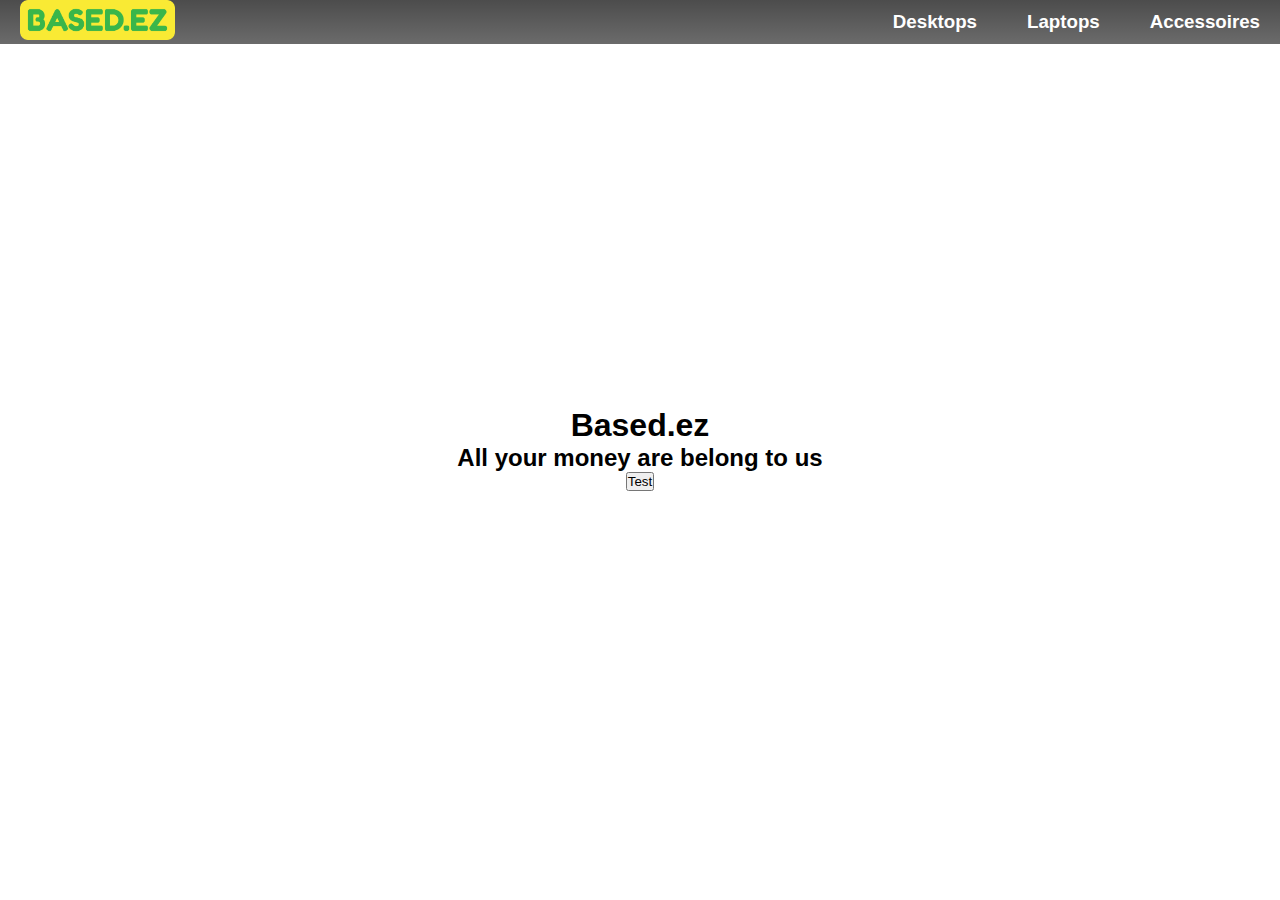
==== index.html @ 78dc85a0 "bestanden vergeten te pushen xd" ====
<!DOCTYPE html>
<html lang="en">
<head>
    <meta charset="UTF-8">
    <meta http-equiv="X-UA-Compatible" content="IE=edge">
    <meta name="viewport" content="width=device-width, initial-scale=1.0">
    <meta name="description" content="An online store for desktop/laptops and laptop accessoires, that doesn't track you">
    <meta name="og:title" content="Based.ez - An online store for desktop/laptops and laptop accessoires, that doesn't track you">
    <link rel="stylesheet" href="static/css/stylesheet.css">
    <link rel="icon" href="static/media/favicon-16x16.png" sizes="16x16">
    <link rel="icon" href="static/media/favicon-32x32.png" sizes="32x32">
    <link rel="icon" href="static/media/favicon-192x192.png" sizes="192x192">
    <link rel="icon" href="static/media/favicon-512x512.png" sizes="512x512">
    <link rel="apple-touch-icon" href="static/media/apple-touch-icon.png">
    <title>Based.ez - An online store for desktop/laptops and laptop accessoires, that doesn't track you</title>
    <script defer src="static/js/main.js"></script>
</head>
<body>
    <noscript>
        <h1 id="noscript">This page needs Javascript to work, sorry Tor bros</h1>
    </noscript>

    <header class="fixed">
        <div class="full-row display-flex">
            <div class="logo">
                <a href="/" class="href--nostyle">
                    <img class="logo--image" src="/static/media/logo.png" alt="Based.ez logo">
                </a>
            </div>
            <div class="pages">
                <a href="/" class="href--nostyle">
                    <h3>Desktops</h2>
                </a>

                <a href="/" class="href--nostyle">
                    <h3 class="pages--second">Laptops</h2>
                </a>

                <a href="/" class="href--nostyle">
                    <h3>Accessoires</h2>
                </a>
            </div>
        </div>
    </header>

    <div class="slogan">
        <div class="slogan--text">
            <h1 class="slogan--title">Based.ez</h1>
            <h2 class="slogan--subtitle">All your money are belong to us</h2>
        </div>

        <div class="slogan--cta">
            <button>
                Test
            </button>
        </div>
    </div>

    <main>
        <div class="products">
            
        </div>
    </main>
</body>
</html>
---- static/css/stylesheet.css ----
@import url(https://fonts.bunny.net/css?family=fredoka-one:400); /* open source fonts ftw*/

* {
    margin: 0;
    padding: 0;
    box-sizing: border-box;
}

:root {
    --gradient-dark: linear-gradient(rgba(0, 0, 0, 0.7) 0px, rgba(0, 0, 0, 0.58) 100%);
    --gradient-light: linear-gradient(to right, #abbaab, #ffffff);
    --font-color-light: white;
    --font-color-dark: black;
    --grid-size: 13;
}

html {
    font-size: 62.5%;
}

body {
    font-size: 1.6rem;
    font-family: sans-serif;
}

header {
    background: var(--gradient-dark);
    color: var(--font-color-light);
}

.full-row {
    width: 100%;
}

.logo {
    margin-left: 2rem;
}

.logo--image {
    height: 4rem;
    object-fit: cover;
}

.href--nostyle:link {
    color: var(--font-color-light);
    text-decoration: none;
}

.display-flex {
    display: flex;
    align-items: center;
    justify-content: space-between;
    flex-direction: row;
}

.pages {
    display: flex;
    align-items: center;
    justify-content: space-evenly;
    flex-direction: row;

    margin-right: 2rem;
}

.pages--second {
    margin-left: 5rem;
    margin-right: 5rem;
}

.slogan {
    background: #FFFFFF;
    width: 100%;
    height: 90vh;    
    display: flex;
    align-items: center;
    justify-content: center;
    flex-direction: column;
}

.slogan--text {
    display: flex;
    align-content: center;
    align-items: center;
    flex-direction: column;
}

.products {
    display: grid;
}
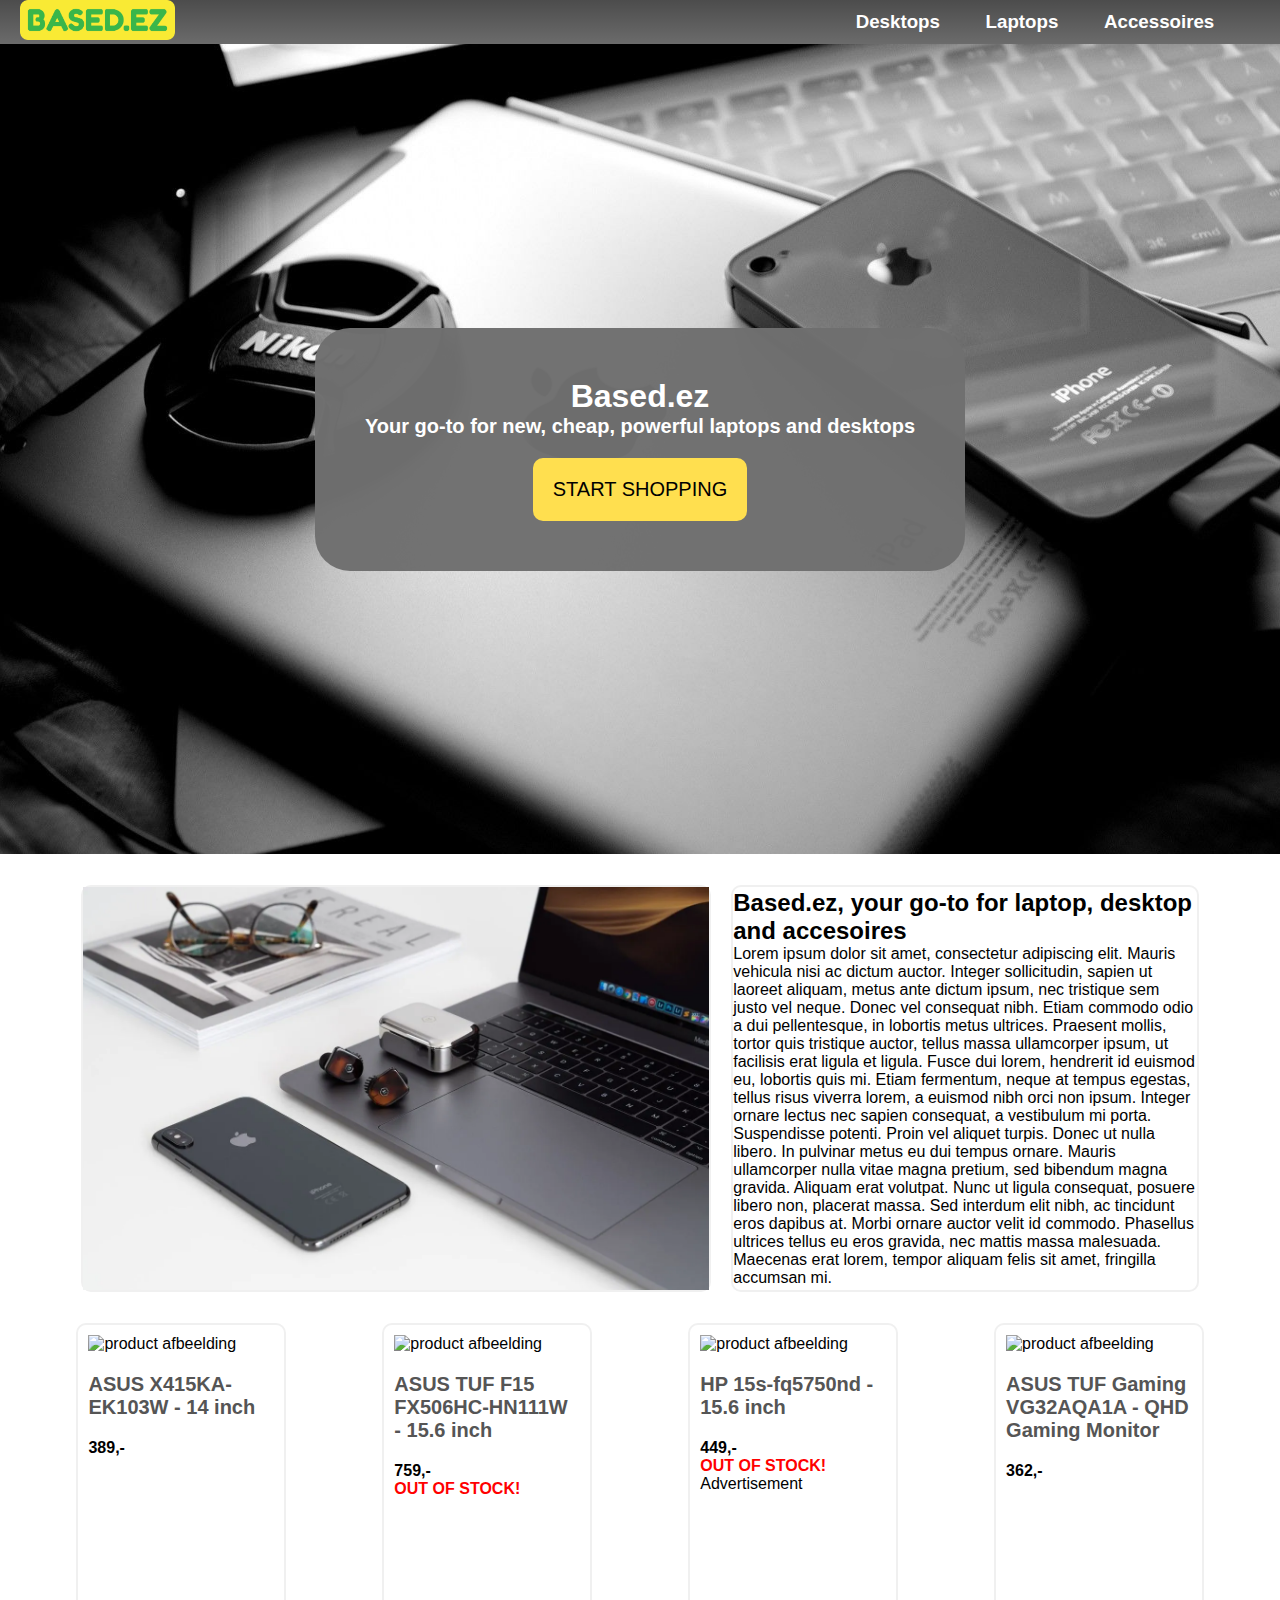
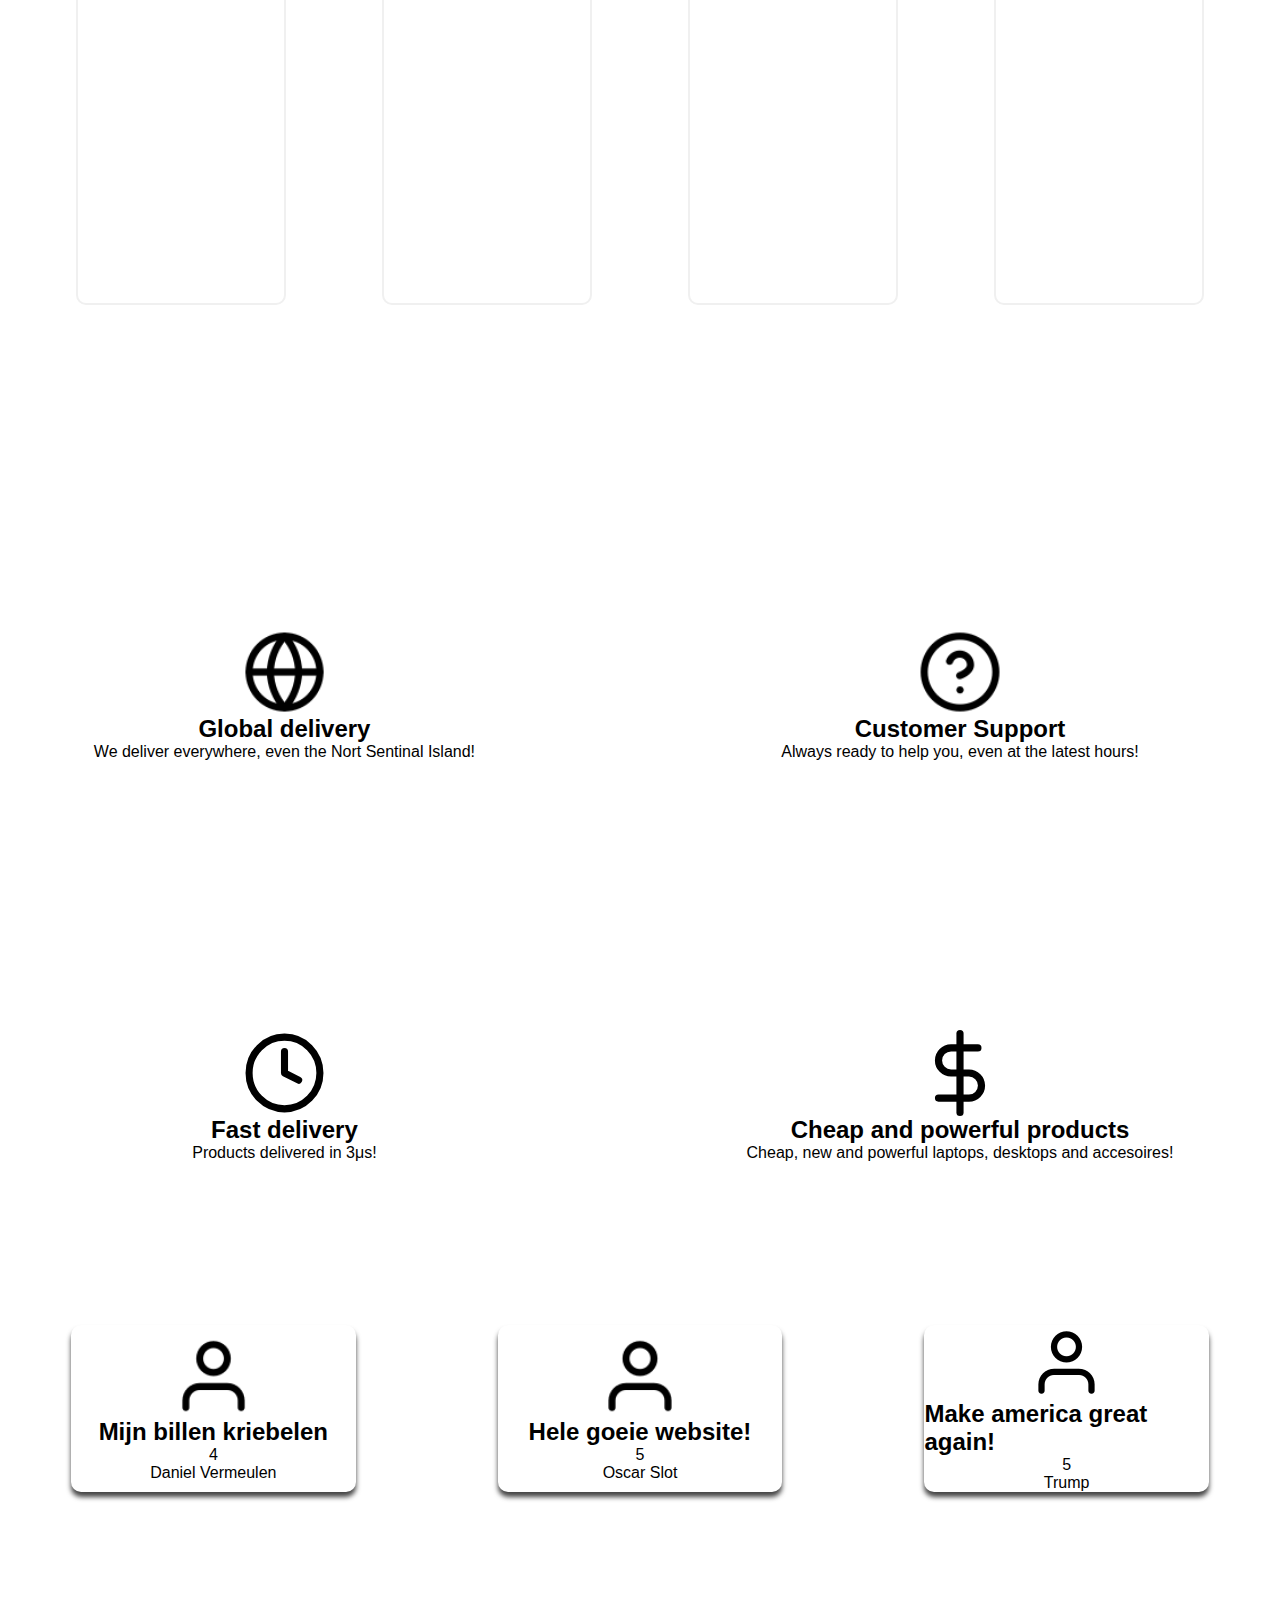
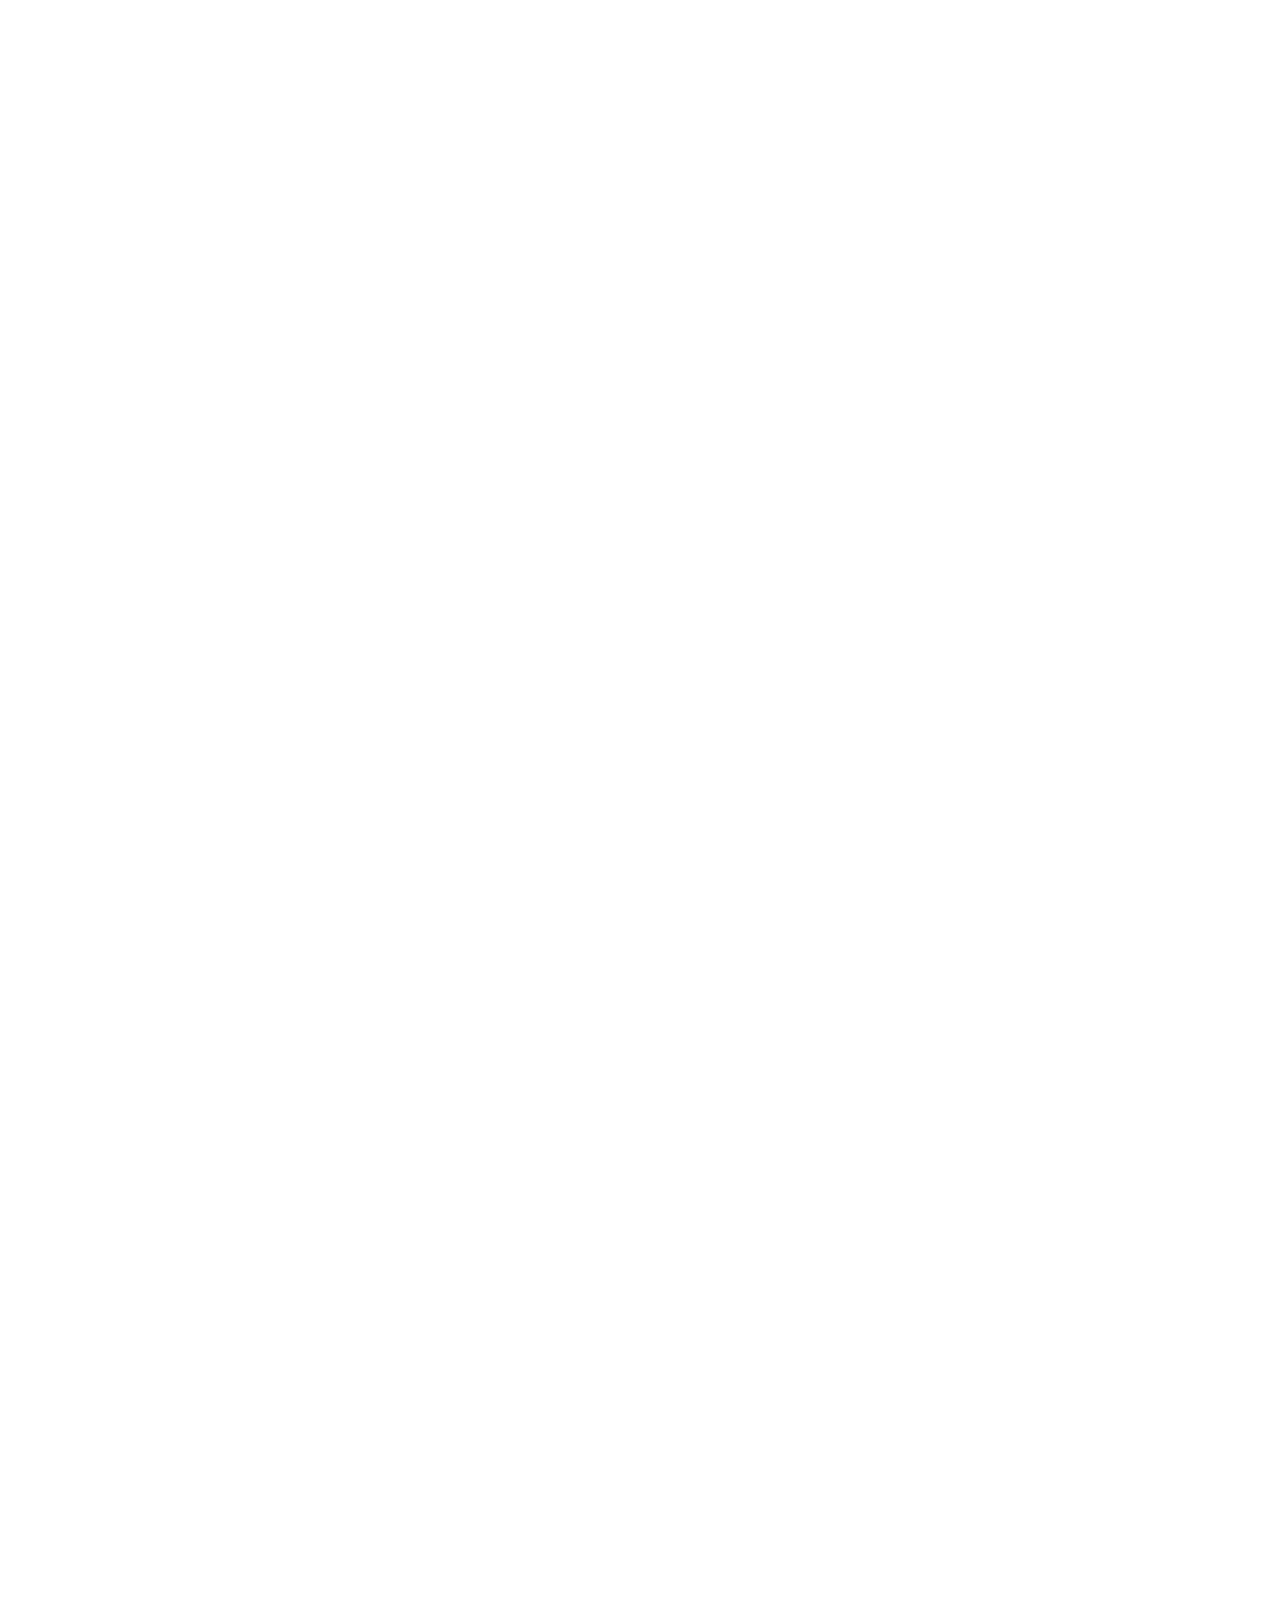
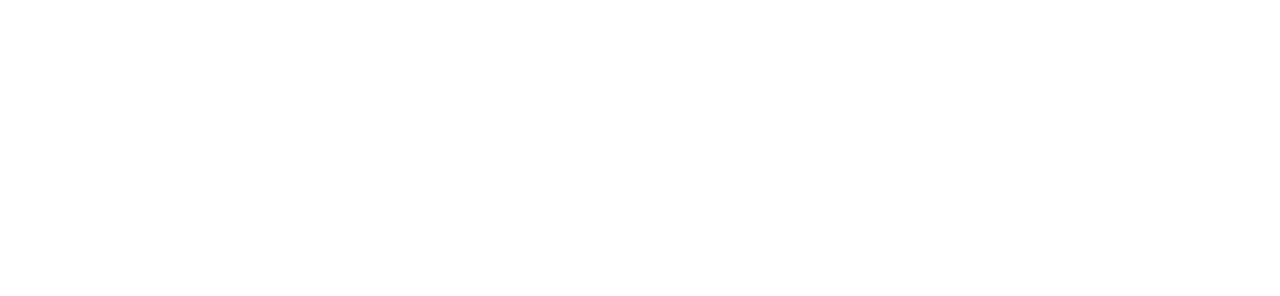
==== commit e656670c: "grote push" ====
--- a/index.html
+++ b/index.html
@@ -17,10 +17,12 @@
 </head>
 <body>
     <noscript>
-        <h1 id="noscript">This page needs Javascript to work, sorry Tor bros</h1>
+        <div class="noscript">
+            <h1>This page needs Javascript to work.</h1>
+        </div>
     </noscript>
 
-    <header class="fixed">
+    <header>
         <div class="full-row display-flex">
             <div class="logo">
                 <a href="/" class="href--nostyle">
@@ -28,15 +30,15 @@
                 </a>
             </div>
             <div class="pages">
-                <a href="/" class="href--nostyle">
+                <a href="/desktops.html" class="href--nostyle">
                     <h3>Desktops</h2>
                 </a>
 
-                <a href="/" class="href--nostyle">
+                <a href="/laptops.html" class="href--nostyle">
                     <h3 class="pages--second">Laptops</h2>
                 </a>
 
-                <a href="/" class="href--nostyle">
+                <a href="/accessoires.html" class="href--nostyle">
                     <h3>Accessoires</h2>
                 </a>
             </div>
@@ -44,22 +46,104 @@
     </header>
 
     <div class="slogan">
-        <div class="slogan--text">
-            <h1 class="slogan--title">Based.ez</h1>
-            <h2 class="slogan--subtitle">All your money are belong to us</h2>
-        </div>
+        <div class="slogan--box">
+            <div class="slogan--text">
+                <h1 class="slogan--title">Based.ez</h1>
+                <h2 class="slogan--subtitle">Your go-to for new, cheap, powerful laptops and desktops</h2>
+            </div>
 
-        <div class="slogan--cta">
-            <button>
-                Test
-            </button>
+            <!-- "call to action" -->
+            <div class="slogan--cta">
+                <button class="cta--button">
+                    Start shopping
+                </button>
+            </div>
         </div>
     </div>
 
     <main>
-        <div class="products">
-            
-        </div>
+        <ul class="card--about">
+            <li class="card card--img">
+                <img class="about--img" src="/static/media/wp6024797-devices-wallpapers.webp" alt="">
+            </li>
+            <li class="card card--text">
+                <h2>Based.ez, your go-to for laptop, desktop and accesoires</h2>
+                <p>
+                    Lorem ipsum dolor sit amet, consectetur adipiscing elit. Mauris vehicula nisi ac dictum auctor. Integer sollicitudin, sapien ut laoreet aliquam, metus ante dictum ipsum, nec tristique sem justo vel neque. Donec vel consequat nibh. Etiam commodo odio a dui pellentesque, in lobortis metus ultrices. Praesent mollis, tortor quis tristique auctor, tellus massa ullamcorper ipsum, ut facilisis erat ligula et ligula. Fusce dui lorem, hendrerit id euismod eu, lobortis quis mi. Etiam fermentum, neque at tempus egestas, tellus risus viverra lorem, a euismod nibh orci non ipsum. Integer ornare lectus nec sapien consequat, a vestibulum mi porta.
+
+                    Suspendisse potenti. Proin vel aliquet turpis. Donec ut nulla libero. In pulvinar metus eu dui tempus ornare. Mauris ullamcorper nulla vitae magna pretium, sed bibendum magna gravida. Aliquam erat volutpat. Nunc ut ligula consequat, posuere libero non, placerat massa. Sed interdum elit nibh, ac tincidunt eros dapibus at. Morbi ornare auctor velit id commodo. Phasellus ultrices tellus eu eros gravida, nec mattis massa malesuada. Maecenas erat lorem, tempor aliquam felis sit amet, fringilla accumsan mi. 
+                </p>
+            </li>
+        </ul>
+
+        <ul class="card--mid-page">
+            <li class="card card3" id="card1">
+            </li>
+
+            <li class="card card4" id="card2">
+            </li>
+
+            <li class="card card5" id="card3">
+            </li>
+
+            <li class="card card6" id="card4">
+            </li>
+        </ul>
+
+        <ul class="card--features">
+            <li class="card--feature card--feature-one">
+                <img src="/static/media/globe.webp" alt="" class="feature--img">
+                <h2>Global delivery</h2>
+                <p>
+                    We deliver everywhere, even the Nort Sentinal Island!
+                </p>
+            </li>
+
+            <li class="card--feature card--feature-two">
+                <img src="/static/media/help-circle.webp" alt="" class="feature--img">
+                <h2>Customer Support</h2>
+                <p>
+                    Always ready to help you, even at the latest hours!
+                </p>
+            </li>
+
+            <li class="card--feature card--feature-three">
+                <img src="/static/media/clock.svg" alt="" class="feature--img">
+                <h2>Fast delivery</h2>
+                <p>
+                    Products delivered in 3μs!
+                </p>
+            </li>
+
+            <li class="card--feature card--feature-four">
+                <img src="/static/media/dollar-sign.svg" alt="" class="feature--img">
+                <h2>Cheap and powerful products</h2>
+                <p>
+                    Cheap, new and powerful laptops, desktops and accesoires!
+                </p>
+            </li>
+        </ul>
+
+        <ul class="card--reviews">
+            <li class="card--review card--review-one" id="review1">
+                <img class="review--user-icon" id="review--user-icon" src="/static/media/user.webp" alt="user icon">
+                <h2 id="review--text">Mijn billen kriebelen</h2>
+                <p id="review--stars">4</p>
+                <p id="review--name">Daniel Vermeulen</p>
+            </li>
+            <li class="card--review card--review-two" id="review2">
+                <img class="review--user-icon" id="review--user-icon" src="/static/media/user.webp" alt="user icon">
+                <h2 id="review--text">Hele goeie website!</h2>
+                <p id="review--stars">5</p>
+                <p id="review--name">Oscar Slot</p>
+            </li>
+            <li class="card--review card--review-three" id="review3">
+                <img class="review--user-icon" id="review--user-icon" src="/static/media/user.webp" alt="user icon">
+                <h2 id="review--text">Make america great again!</h2>
+                <p id="review--stars">5</p>
+                <p id="review--name">Trump</p>
+            </li>
+        </ul>
     </main>
 </body>
 </html>--- a/static/css/stylesheet.css
+++ b/static/css/stylesheet.css
@@ -11,7 +11,6 @@
     --gradient-light: linear-gradient(to right, #abbaab, #ffffff);
     --font-color-light: white;
     --font-color-dark: black;
-    --grid-size: 13;
 }
 
 html {
@@ -21,15 +20,29 @@
 body {
     font-size: 1.6rem;
     font-family: sans-serif;
+    scroll-behavior: smooth;
 }
 
 header {
+    width: 100%;
     background: var(--gradient-dark);
     color: var(--font-color-light);
 }
 
+.noscript {
+    display: flex;
+    align-items: center;
+    justify-content: center;
+    color: var(--font-color-dark);
+    background: var(--gradient-light);
+}
+
 .full-row {
     width: 100%;
+    display: flex;
+    align-items: center;
+    justify-content: space-between;
+    flex-direction: row;
 }
 
 .logo {
@@ -46,11 +59,12 @@
     text-decoration: none;
 }
 
-.display-flex {
-    display: flex;
-    align-items: center;
-    justify-content: space-between;
-    flex-direction: row;
+.center {
+    justify-content: center;
+    display: flex;
+    flex-direction: column;
+    padding: 1rem;
+    gap: 2rem;
 }
 
 .pages {
@@ -58,17 +72,18 @@
     align-items: center;
     justify-content: space-evenly;
     flex-direction: row;
-
     margin-right: 2rem;
-}
-
-.pages--second {
-    margin-left: 5rem;
-    margin-right: 5rem;
+    width: 45rem;
 }
 
 .slogan {
-    background: #FFFFFF;
+    background-image: url("/static/media/wp6024780-devices-wallpapers.jpg");
+    background-position: center;
+    background-repeat: no-repeat;
+    background-size: cover;
+
+    color: white;
+
     width: 100%;
     height: 90vh;    
     display: flex;
@@ -77,6 +92,17 @@
     flex-direction: column;
 }
 
+.slogan--box {
+    display: flex;
+    align-content: center;
+    align-items: center;
+    flex-direction: column;
+    background:rgba(111, 111, 111, 0.98);
+    border-radius: 3.5rem;
+    padding: 5rem;
+    gap: 2rem;
+}
+
 .slogan--text {
     display: flex;
     align-content: center;
@@ -84,6 +110,268 @@
     flex-direction: column;
 }
 
-.products {
+.slogan--subtitle {
+    font-size: 2rem;
+}
+
+.cta--button {
+    border: none;
+    text-align: center;
+    text-decoration: none;
+    font-size: 2rem;
+    text-transform: uppercase;
+    background: #ffdf4f;
+    padding: 2rem;
+    border-radius: 1rem;
+}
+
+.cta--button:hover {
+    background: #d6be45;
+}
+
+.about--box {
+    display: flex;
+    align-items: center;
+    justify-content: center;
+}
+
+.about--img {
+    transition: 0.8s transform;
+    object-fit: cover;
+    width: 100%;
+    height: 100%;
+}
+
+.about--img:hover {
+    transform: scale(1.040);
+}
+
+.card--img {
+    grid-row: 2/16;
+    grid-column: 2/10;
+}
+
+.card--text {
+    grid-row: 2/16;
+    grid-column: 10/16;
+
+    display: flex;
+    justify-content: center;
+    align-items: center;
+    flex-direction: column;
+}
+
+.card--about {
     display: grid;
+    width: 100%;
+    gap: 2rem;
+    grid-template-columns: repeat(16, 2fr);
+    grid-template-rows: repeat(16, 2fr);
+}
+
+.card--mid-page {
+    height: 89vh;
+    display: grid;
+    width: 100%;
+    grid-template-columns: repeat(17, 2fr);
+    grid-template-rows: repeat(15, 2fr);
+    gap: 2rem;
+}
+
+.card--features {
+    height: 89vh;
+    display: grid;
+    width: 100%;
+    grid-template-columns: repeat(18, 2fr);
+    grid-template-rows: repeat(14, 2fr);
+}
+
+.card {
+    list-style: none;
+    background: white;
+    border-radius: 1rem;
+    border: 2px solid #f0f0f0;
+    position: relative;
+}
+
+.card3 {
+    grid-row: 1/12;
+    grid-column: 2/5;
+    transition: 0.5s transform;
+}
+
+.card4 {
+    grid-row: 1/12;
+    grid-column: 6/9;
+    transition: 0.5s transform;
+}
+
+.card5 {
+    grid-row: 1/12;
+    grid-column: 10/13;
+    transition: 0.5s transform;
+}
+
+
+.card6 {
+    grid-row: 1/12;
+    grid-column: 14/17;
+    transition: 0.5s transform;
+}
+
+.card3:hover, .card4:hover, .card5:hover, .card6:hover {
+    transform: scale(1.1);
+}
+
+.product--add2cart {
+    position: absolute;
+    width: 8rem;
+    height: 8rem;
+}
+
+.product--info {
+    display: flex;
+    justify-content: center;
+    position: absolute;
+    bottom: 0;
+    margin-bottom: 1rem;
+}
+
+.product--img {
+    object-fit: contain;
+    width: 100%;
+}
+
+.product--name {
+    color: #555;
+    font-size: 2rem;
+    font-weight: 700;
+}
+
+.product--price {
+    font-weight: 700;
+}
+
+.product--no-stock {
+    color: red;
+    text-transform: uppercase;
+    font-weight: 900;
+}
+
+.card--feature {
+    display: flex;
+    flex-direction: column;
+    align-items: center;
+    justify-content: center;
+
+    list-style: none;
+    border-radius: 1rem;
+    position: relative;
+}
+
+.card--feature-one {
+    grid-column: 1/9;
+    grid-row: 1/7;
+}
+
+.card--feature-two {
+    grid-column: 10/19;
+    grid-row: 1/7;
+}
+
+.card--feature-three {
+    grid-column: 1/9;
+    grid-row: 8/14;
+}
+
+.card--feature-four {
+    grid-column: 10/19;
+    grid-row: 8/14;
+}
+
+.feature--img {
+    height: 25%;
+}
+
+.card--reviews {
+    display: grid;
+    grid-template-columns: repeat(18, 1fr);
+    grid-template-rows: repeat(13, 1fr);
+}
+
+.card--review {
+    display: flex;
+    flex-direction: column;
+    align-items: center;
+    justify-content: center;
+
+    list-style: none;
+    border-radius: 1rem;
+    box-shadow: 0 0.5rem 0.5rem 0 rgb(69, 69, 69);
+    position: relative;
+}
+
+.card--review-one {
+    grid-column: 2/6;
+}
+
+.card--review-two {
+    grid-column: 8/12;
+}
+
+.card--review-three {
+    grid-column: 14/18;
+}
+
+.review--user-icon {
+    height: 50%;
+}
+
+@media screen and (max-width: 45rem) {
+
+    .feature--img {
+        height: 100%;
+    }
+
+    .card--features {
+        height: 89vh;
+        grid-template-columns: repeat(18, 2fr);
+        grid-template-rows: repeat(16, 2fr);
+    }
+
+    .card--feature-one {
+        grid-column: 1/19;
+        grid-row: 1/4;
+    }
+
+    .card--feature-two {
+        grid-column: 1/19;
+        grid-row: 4/8;
+    }
+
+    .card--feature-three {
+        grid-column: 1/19;
+        grid-row: 8/12;
+    }
+
+    .card--feature-four {
+        grid-column: 1/19;
+        grid-row: 12/16;
+    }
+
+    .about--box {
+        flex-wrap: wrap;
+    }
+
+    .about--img {
+        max-width: 100%;
+    }
+    
+    .href--nostyle {
+        font-size: 1rem;
+    }
+
+    .slogan--box {
+        background: rgba(111, 111, 111, 0.67);
+    }
 }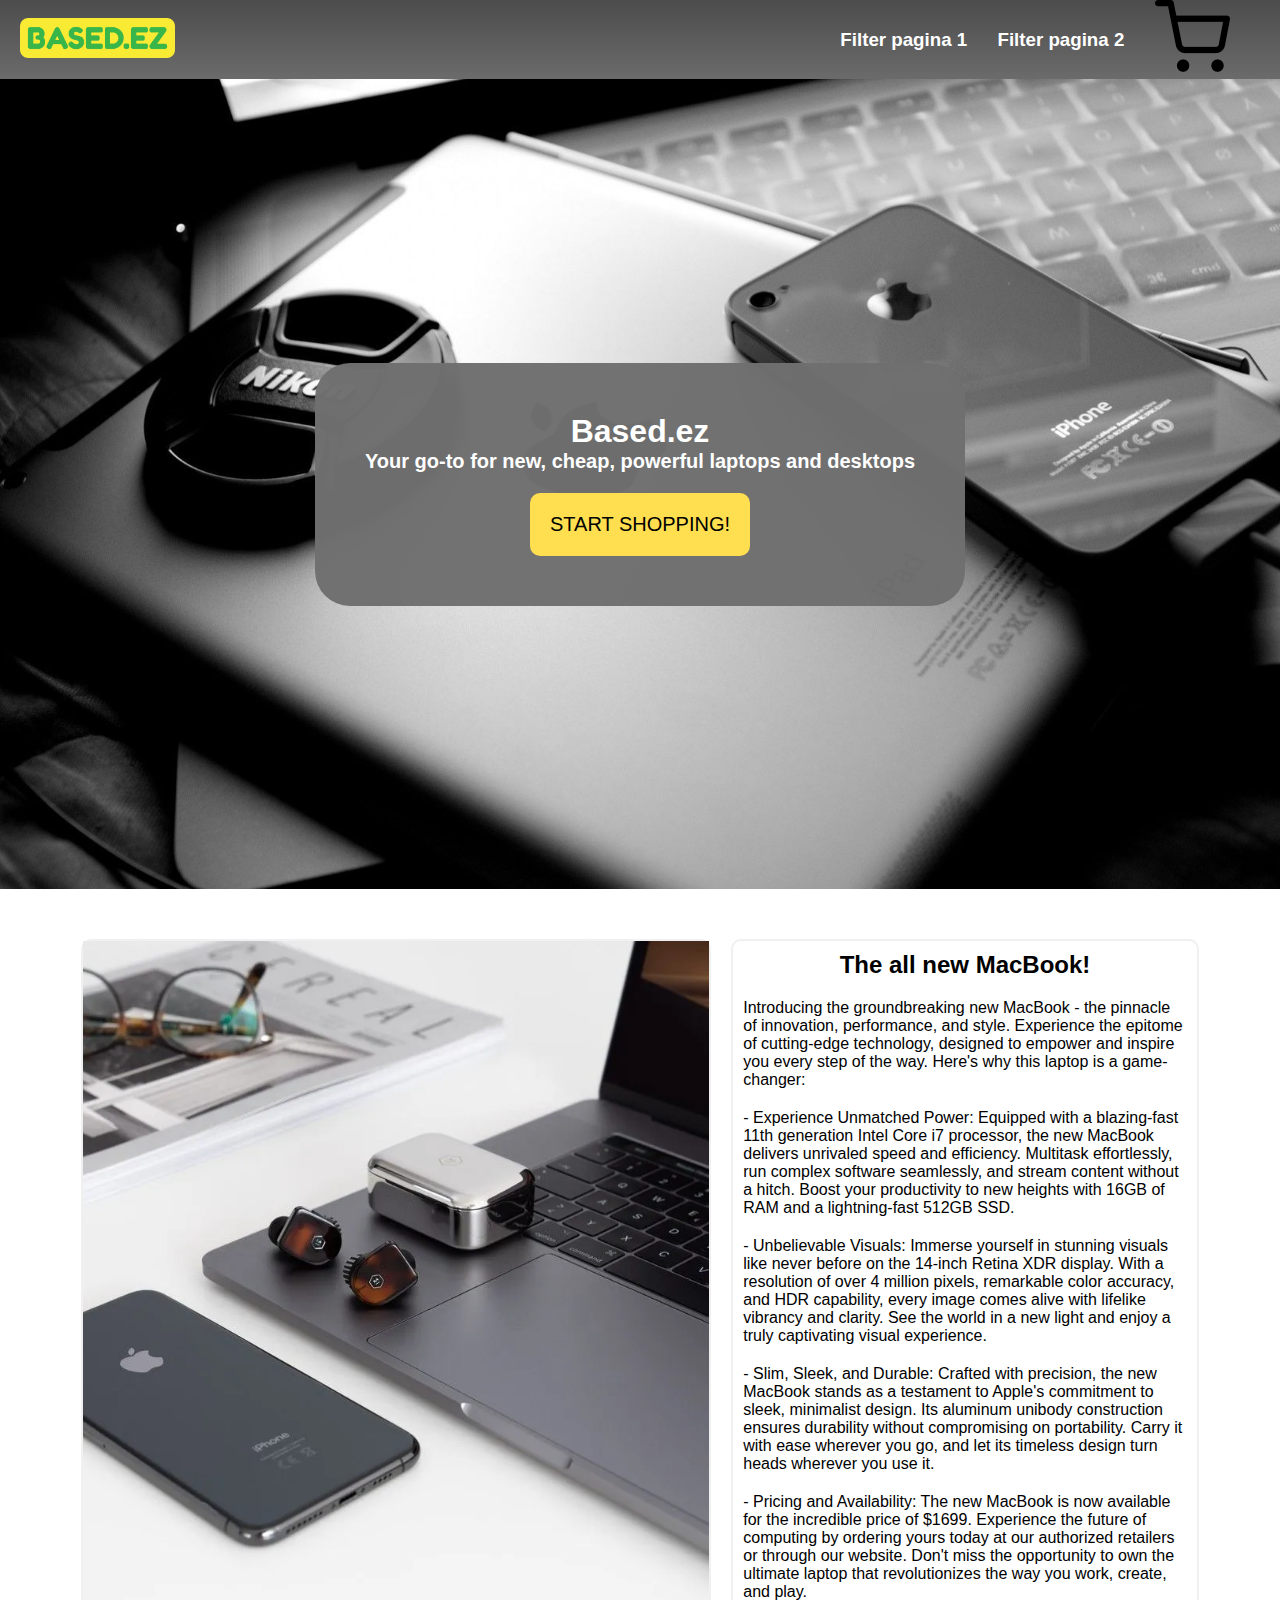
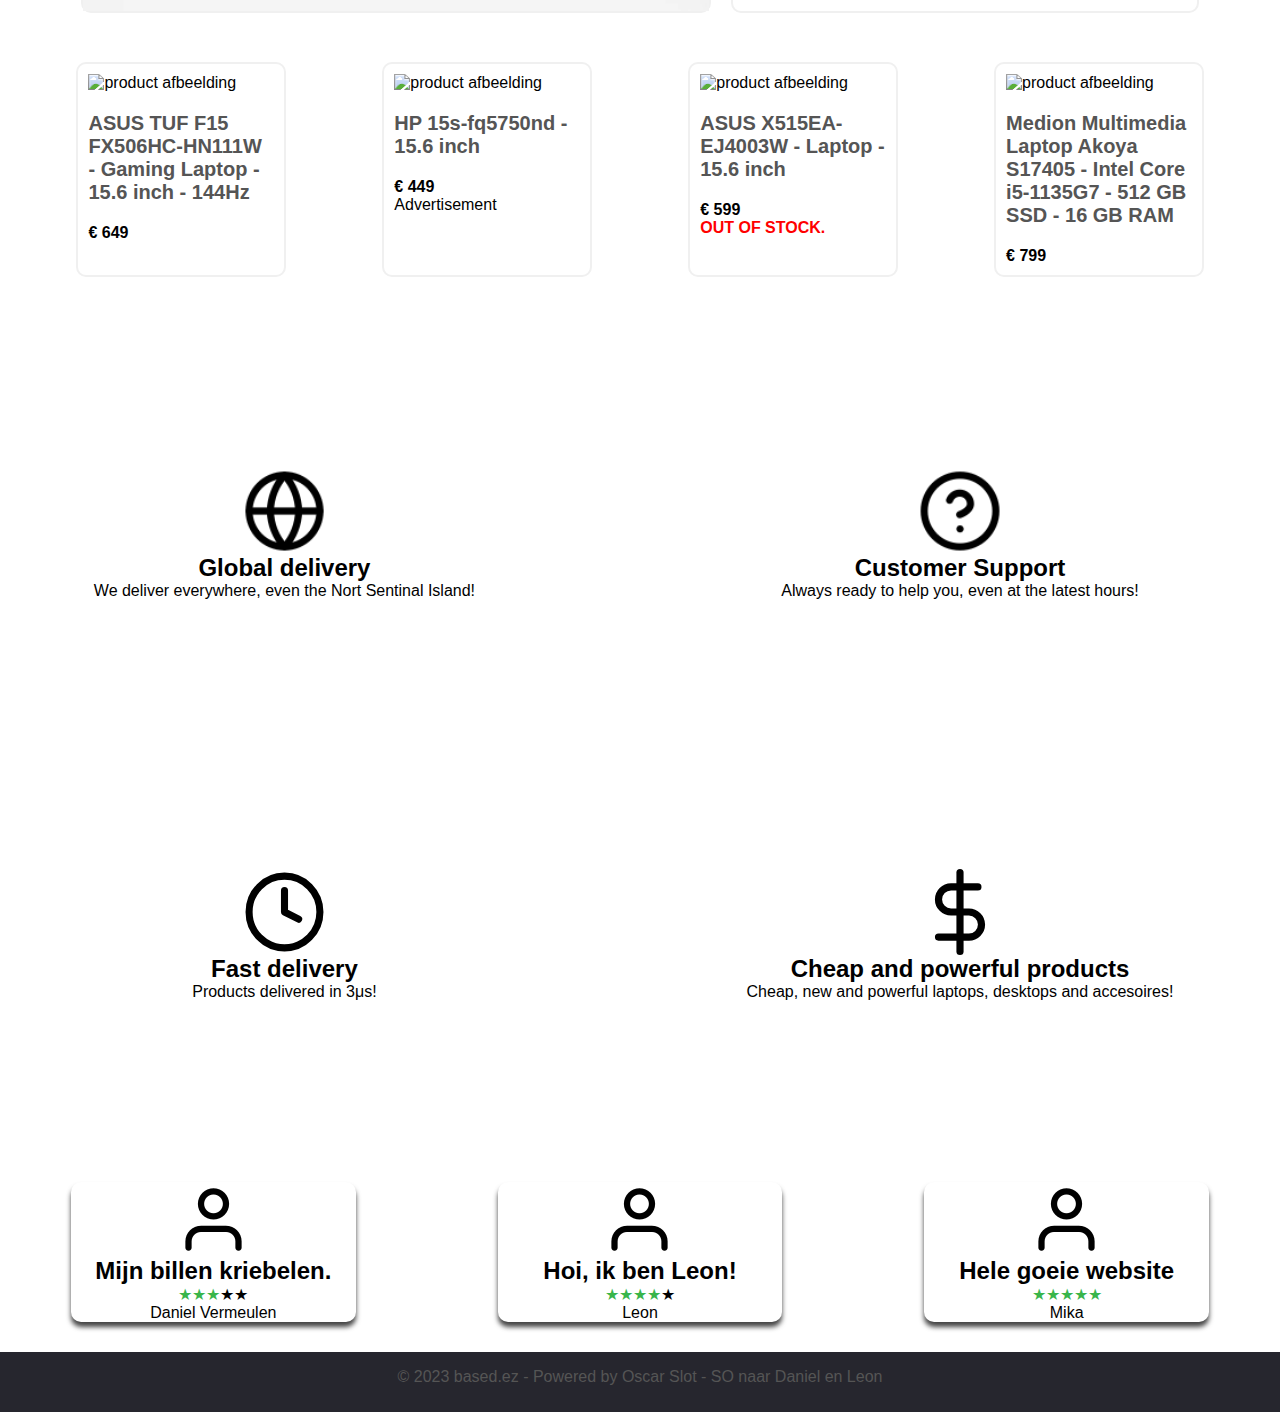
==== commit 42848a7a: "bezig met filters en product pagina" ====
--- a/index.html
+++ b/index.html
@@ -25,21 +25,21 @@
     <header>
         <div class="full-row display-flex">
             <div class="logo">
-                <a href="/" class="href--nostyle">
+                <a href="#" class="href--nostyle">
                     <img class="logo--image" src="/static/media/logo.png" alt="Based.ez logo">
                 </a>
             </div>
             <div class="pages">
-                <a href="/desktops.html" class="href--nostyle">
-                    <h3>Desktops</h2>
+                <a href="/filter1.html" class="href--nostyle">
+                    <h3>Filter pagina 1</h2>
                 </a>
 
-                <a href="/laptops.html" class="href--nostyle">
-                    <h3 class="pages--second">Laptops</h2>
+                <a href="/filter2.html" class="href--nostyle">
+                    <h3 class="pages--second">Filter pagina 2</h2>
                 </a>
 
-                <a href="/accessoires.html" class="href--nostyle">
-                    <h3>Accessoires</h2>
+                <a href="#" class="href--nostyle">
+                    <img class="shoppingcart--icon" src="/static/media/shopping-cart.webp" style="display: inline">
                 </a>
             </div>
         </div>
@@ -55,28 +55,33 @@
             <!-- "call to action" -->
             <div class="slogan--cta">
                 <button class="cta--button">
-                    Start shopping
+                    Start shopping!
                 </button>
             </div>
         </div>
     </div>
 
     <main>
-        <ul class="card--about">
+        <ul class="card--special">
             <li class="card card--img">
-                <img class="about--img" src="/static/media/wp6024797-devices-wallpapers.webp" alt="">
+                <img class="special--img" src="/static/media/wp6024797-devices-wallpapers.webp" alt="">
             </li>
             <li class="card card--text">
-                <h2>Based.ez, your go-to for laptop, desktop and accesoires</h2>
-                <p>
-                    Lorem ipsum dolor sit amet, consectetur adipiscing elit. Mauris vehicula nisi ac dictum auctor. Integer sollicitudin, sapien ut laoreet aliquam, metus ante dictum ipsum, nec tristique sem justo vel neque. Donec vel consequat nibh. Etiam commodo odio a dui pellentesque, in lobortis metus ultrices. Praesent mollis, tortor quis tristique auctor, tellus massa ullamcorper ipsum, ut facilisis erat ligula et ligula. Fusce dui lorem, hendrerit id euismod eu, lobortis quis mi. Etiam fermentum, neque at tempus egestas, tellus risus viverra lorem, a euismod nibh orci non ipsum. Integer ornare lectus nec sapien consequat, a vestibulum mi porta.
+                <h2>The all new MacBook!</h2>
+                <p>Introducing the groundbreaking new MacBook - the pinnacle of innovation, performance, and style. Experience the epitome of cutting-edge technology, designed to empower and inspire you every step of the way. Here's why this laptop is a game-changer:</p>
 
-                    Suspendisse potenti. Proin vel aliquet turpis. Donec ut nulla libero. In pulvinar metus eu dui tempus ornare. Mauris ullamcorper nulla vitae magna pretium, sed bibendum magna gravida. Aliquam erat volutpat. Nunc ut ligula consequat, posuere libero non, placerat massa. Sed interdum elit nibh, ac tincidunt eros dapibus at. Morbi ornare auctor velit id commodo. Phasellus ultrices tellus eu eros gravida, nec mattis massa malesuada. Maecenas erat lorem, tempor aliquam felis sit amet, fringilla accumsan mi. 
+                <p>- Experience Unmatched Power: Equipped with a blazing-fast 11th generation Intel Core i7 processor, the new MacBook delivers unrivaled speed and efficiency. Multitask effortlessly, run complex software seamlessly, and stream content without a hitch. Boost your productivity to new heights with 16GB of RAM and a lightning-fast 512GB SSD.</p>
+                <p>- Unbelievable Visuals: Immerse yourself in stunning visuals like never before on the 14-inch Retina XDR display. With a resolution of over 4 million pixels, remarkable color accuracy, and HDR capability, every image comes alive with lifelike vibrancy and clarity. See the world in a new light and enjoy a truly captivating visual experience.</p>
+
+                <p>- Slim, Sleek, and Durable: Crafted with precision, the new MacBook stands as a testament to Apple's commitment to sleek, minimalist design. Its aluminum unibody construction ensures durability without compromising on portability. Carry it with ease wherever you go, and let its timeless design turn heads wherever you use it.
                 </p>
+
+                <p>- Pricing and Availability: The new MacBook is now available for the incredible price of $1699. Experience the future of computing by ordering yours today at our authorized retailers or through our website. Don't miss the opportunity to own the ultimate laptop that revolutionizes the way you work, create, and play.</p>
+
             </li>
         </ul>
 
-        <ul class="card--mid-page">
+        <ul class="card--products">
             <li class="card card3" id="card1">
             </li>
 
@@ -124,26 +129,21 @@
             </li>
         </ul>
 
+        <ul class="card--big-product">
+            <li></li>
+        </ul>
+
         <ul class="card--reviews">
-            <li class="card--review card--review-one" id="review1">
-                <img class="review--user-icon" id="review--user-icon" src="/static/media/user.webp" alt="user icon">
-                <h2 id="review--text">Mijn billen kriebelen</h2>
-                <p id="review--stars">4</p>
-                <p id="review--name">Daniel Vermeulen</p>
-            </li>
-            <li class="card--review card--review-two" id="review2">
-                <img class="review--user-icon" id="review--user-icon" src="/static/media/user.webp" alt="user icon">
-                <h2 id="review--text">Hele goeie website!</h2>
-                <p id="review--stars">5</p>
-                <p id="review--name">Oscar Slot</p>
-            </li>
-            <li class="card--review card--review-three" id="review3">
-                <img class="review--user-icon" id="review--user-icon" src="/static/media/user.webp" alt="user icon">
-                <h2 id="review--text">Make america great again!</h2>
-                <p id="review--stars">5</p>
-                <p id="review--name">Trump</p>
-            </li>
+            <li class="card--review card--review-one" id="review1"></li>
+            <li class="card--review card--review-two" id="review2"></li>
+            <li class="card--review card--review-three" id="review3"></li>
         </ul>
     </main>
+
+    <footer>
+        <ul class="footer">
+            <p>© 2023 based.ez - Powered by Oscar Slot - SO naar Daniel en Leon</p>
+        </ul>
+    </footer>
 </body>
 </html>--- a/static/css/stylesheet.css
+++ b/static/css/stylesheet.css
@@ -129,20 +129,14 @@
     background: #d6be45;
 }
 
-.about--box {
-    display: flex;
-    align-items: center;
-    justify-content: center;
-}
-
-.about--img {
+.special--img {
     transition: 0.8s transform;
     object-fit: cover;
     width: 100%;
     height: 100%;
 }
 
-.about--img:hover {
+.special--img:hover {
     transform: scale(1.040);
 }
 
@@ -161,7 +155,7 @@
     flex-direction: column;
 }
 
-.card--about {
+.card--special {
     display: grid;
     width: 100%;
     gap: 2rem;
@@ -169,8 +163,7 @@
     grid-template-rows: repeat(16, 2fr);
 }
 
-.card--mid-page {
-    height: 89vh;
+.card--products {
     display: grid;
     width: 100%;
     grid-template-columns: repeat(17, 2fr);
@@ -191,7 +184,6 @@
     background: white;
     border-radius: 1rem;
     border: 2px solid #f0f0f0;
-    position: relative;
 }
 
 .card3 {
@@ -240,6 +232,7 @@
 .product--img {
     object-fit: contain;
     width: 100%;
+    height: 100%;
 }
 
 .product--name {
@@ -296,7 +289,6 @@
 .card--reviews {
     display: grid;
     grid-template-columns: repeat(18, 1fr);
-    grid-template-rows: repeat(13, 1fr);
 }
 
 .card--review {
@@ -324,7 +316,36 @@
 }
 
 .review--user-icon {
-    height: 50%;
+    object-fit: contain;
+}
+
+.review--stars {
+    display: flex;
+    justify-content: center;
+    align-items: flex-end;
+}
+
+.star--filled {
+    color: #39b54a;
+}
+
+.footer {
+    margin-top: 3rem;
+    display: flex;
+    align-items: center;
+    justify-content: center;
+
+    color: #555;
+    padding: 1.5rem 0 2.5rem;
+    background: #26262e;
+    font-style: normal;
+    font-weight: 400;
+    line-height: 1.25em;
+}
+
+.card--text {
+    padding: 1rem;
+    gap: 2rem;
 }
 
 @media screen and (max-width: 45rem) {
@@ -359,11 +380,7 @@
         grid-row: 12/16;
     }
 
-    .about--box {
-        flex-wrap: wrap;
-    }
-
-    .about--img {
+    .special--img {
         max-width: 100%;
     }
     
@@ -374,4 +391,57 @@
     .slogan--box {
         background: rgba(111, 111, 111, 0.67);
     }
+
+    .card--special > .card--img {
+        grid-row: 10/16;
+        grid-column: 2/16;
+    }
+
+    .card--special > .card--text {
+        grid-row: 2/10;
+        grid-column: 2/16;
+    }
+    
+    .card--review-one {
+        grid-column: 2/18;
+        grid-row: 0/2;
+    }
+    
+    .card--review-two {
+        grid-column: 2/18;
+        grid-row: 2/4;
+    }
+    
+    .card--review-three {
+        grid-column: 2/18;
+        grid-row: 4/6;
+    }
+
+    .card--products {
+        grid-template-rows: repeat(10, 1fr);
+    }
+
+    .card3 {
+        grid-row: 1/3;
+        grid-column: 2/17;
+    }
+
+    .card4 {
+        grid-row: 3/5;
+        grid-column: 2/17;
+    }
+
+    .card5 {
+        grid-row: 5/7;
+        grid-column: 2/17;
+    }
+
+    .card6 {
+        grid-row: 7/9;
+        grid-column: 2/17;
+    }
+
+    .footer {
+        font-size: 1.6rem;
+    }
 }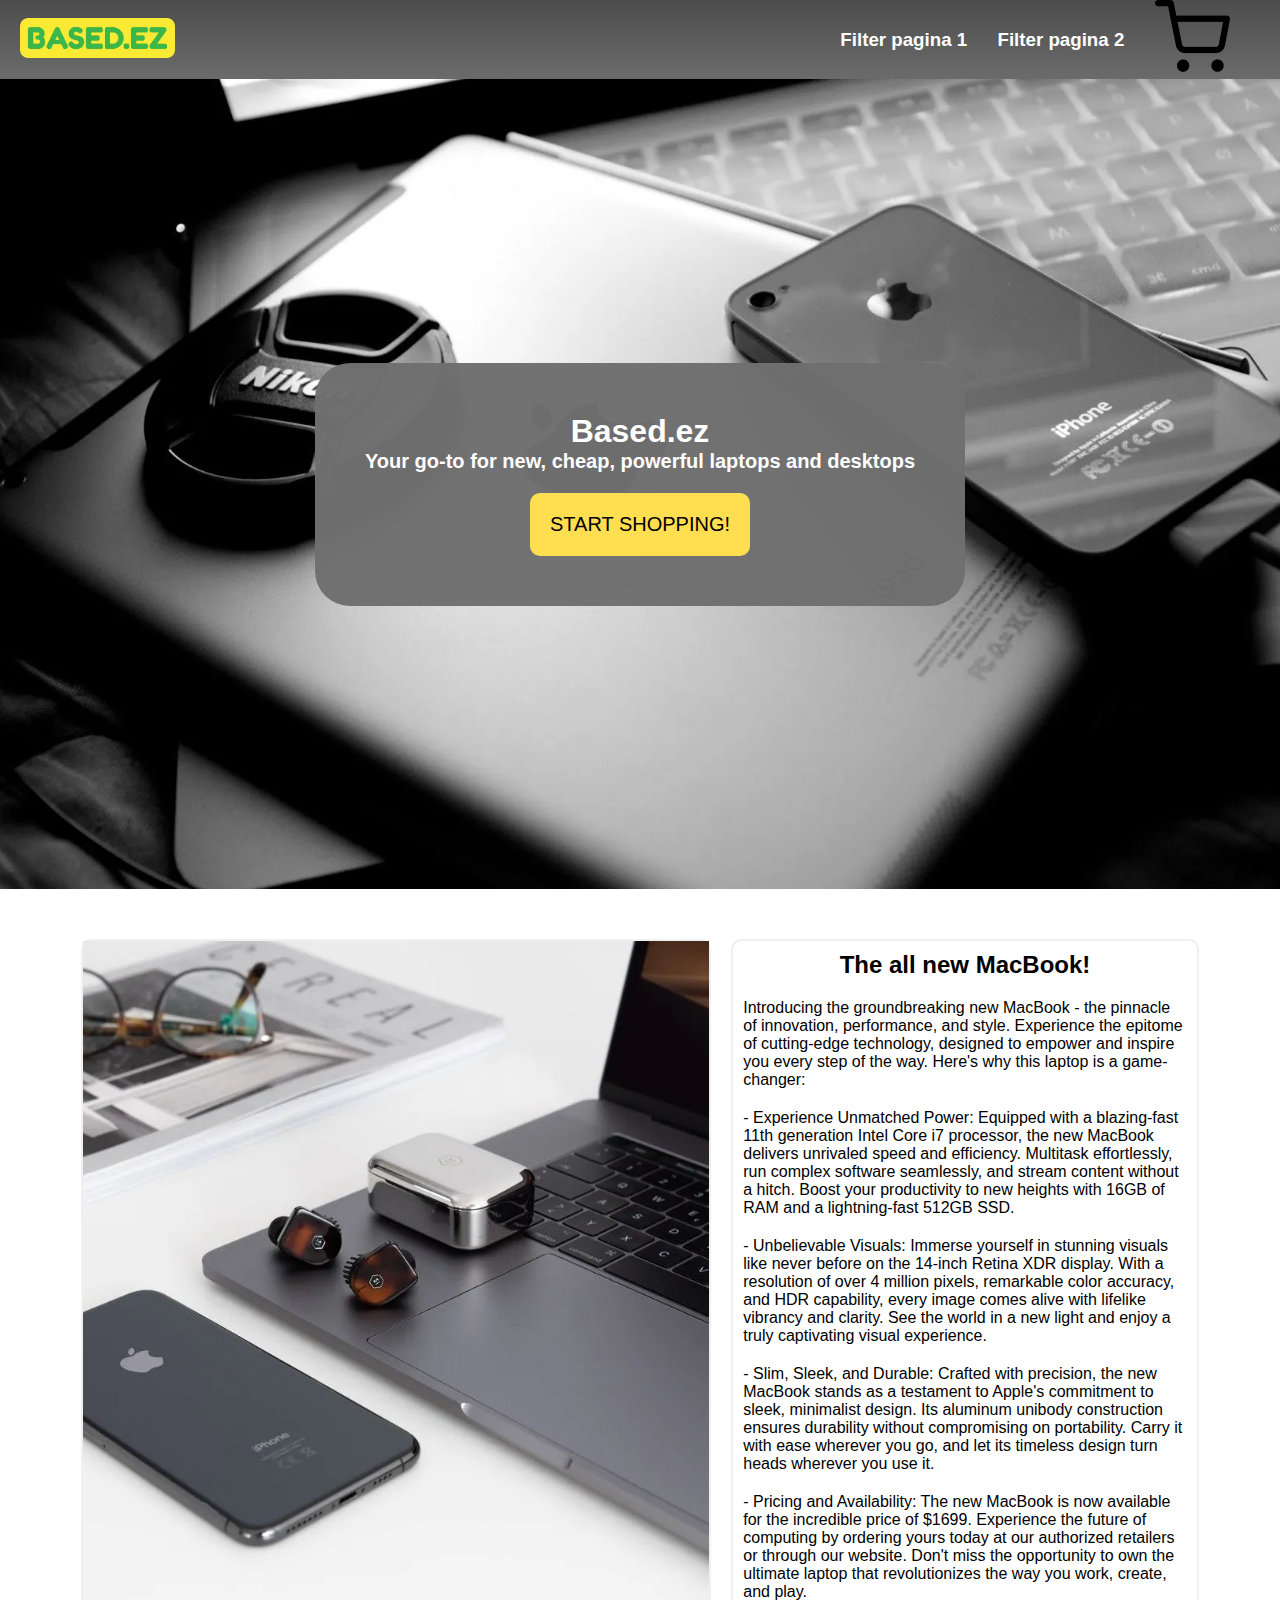
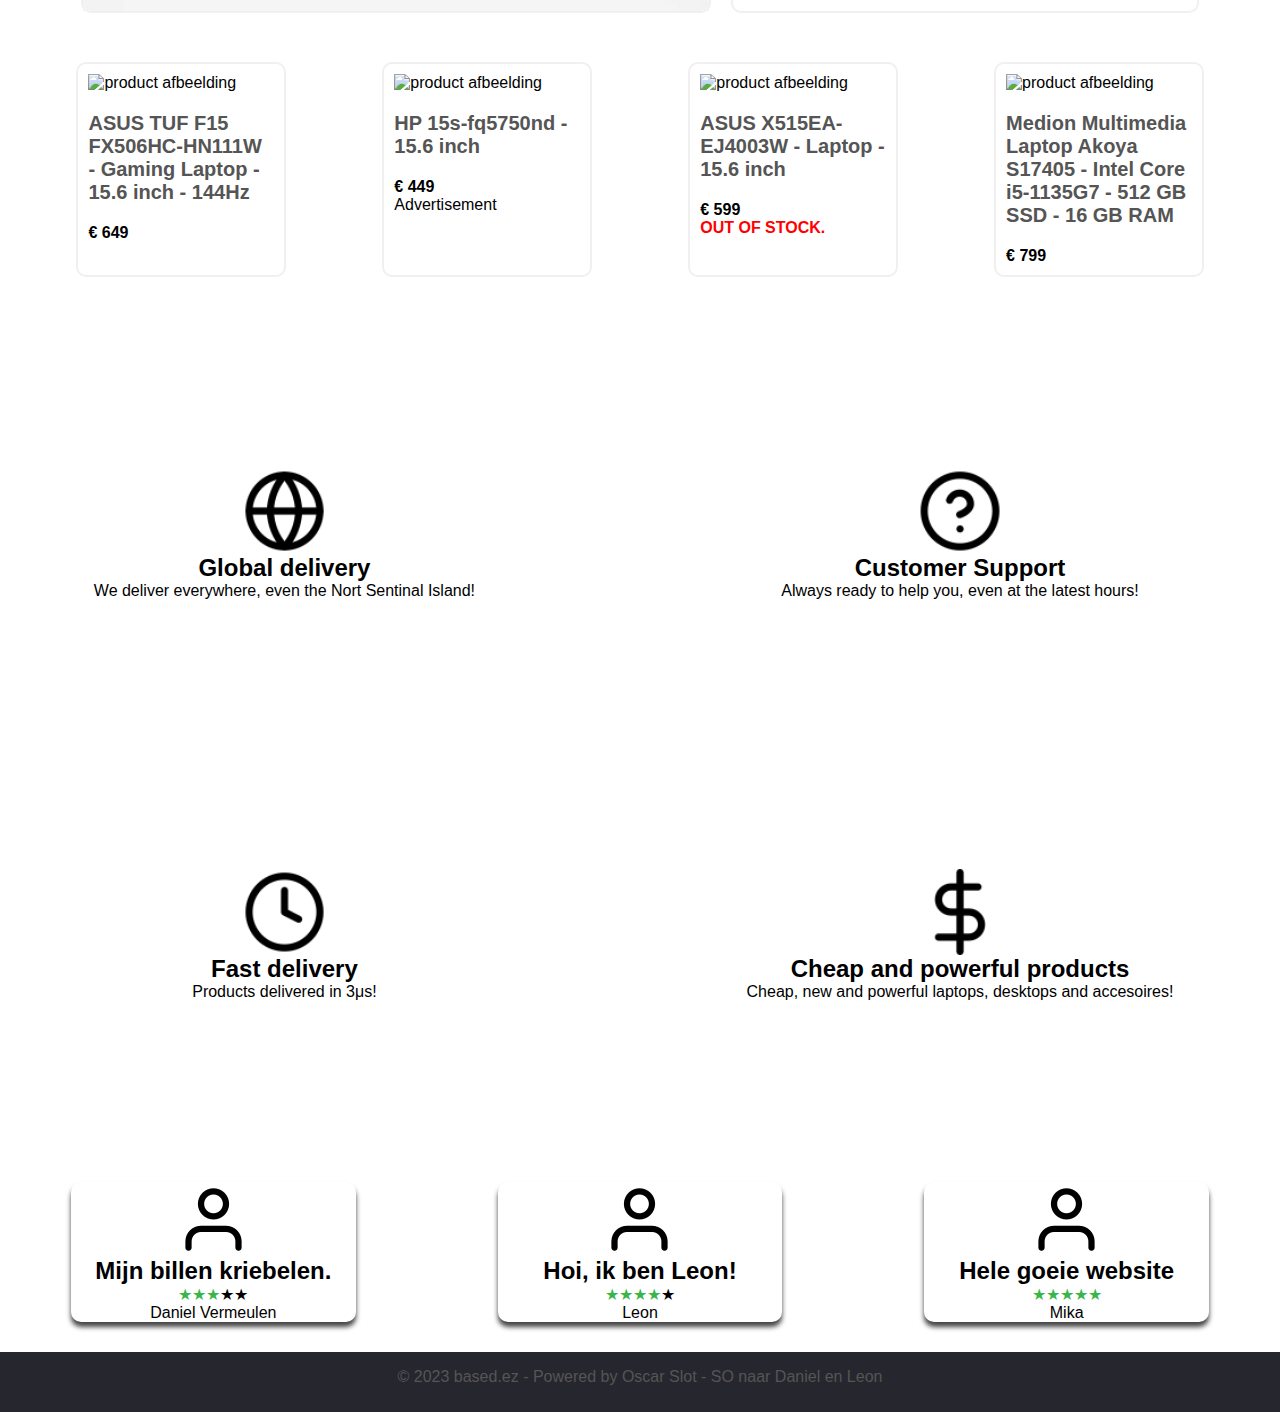
==== commit dbbdb99f: "alle afbeeldingen zijn nu webp, en heb foute bestandsnaam gefixt voor filter1.js" ====
--- a/index.html
+++ b/index.html
@@ -7,11 +7,11 @@
     <meta name="description" content="An online store for desktop/laptops and laptop accessoires, that doesn't track you">
     <meta name="og:title" content="Based.ez - An online store for desktop/laptops and laptop accessoires, that doesn't track you">
     <link rel="stylesheet" href="static/css/stylesheet.css">
-    <link rel="icon" href="static/media/favicon-16x16.png" sizes="16x16">
-    <link rel="icon" href="static/media/favicon-32x32.png" sizes="32x32">
-    <link rel="icon" href="static/media/favicon-192x192.png" sizes="192x192">
-    <link rel="icon" href="static/media/favicon-512x512.png" sizes="512x512">
-    <link rel="apple-touch-icon" href="static/media/apple-touch-icon.png">
+    <link rel="icon" href="static/media/favicon-16x16.webp" sizes="16x16">
+    <link rel="icon" href="static/media/favicon-32x32.webp" sizes="32x32">
+    <link rel="icon" href="static/media/favicon-192x192.webp" sizes="192x192">
+    <link rel="icon" href="static/media/favicon-512x512.webp" sizes="512x512">
+    <link rel="apple-touch-icon" href="static/media/apple-touch-icon.webp">
     <title>Based.ez - An online store for desktop/laptops and laptop accessoires, that doesn't track you</title>
     <script defer src="static/js/main.js"></script>
 </head>
@@ -26,7 +26,7 @@
         <div class="full-row display-flex">
             <div class="logo">
                 <a href="#" class="href--nostyle">
-                    <img class="logo--image" src="/static/media/logo.png" alt="Based.ez logo">
+                    <img class="logo--image" src="/static/media/logo.webp" alt="Based.ez logo">
                 </a>
             </div>
             <div class="pages">
@@ -64,7 +64,7 @@
     <main>
         <ul class="card--special">
             <li class="card card--img">
-                <img class="special--img" src="/static/media/wp6024797-devices-wallpapers.webp" alt="">
+                <img class="special--img" src="/static/media/wp6024797-devices-wallpapers.webp" alt="" loading="lazy">
             </li>
             <li class="card card--text">
                 <h2>The all new MacBook!</h2>
@@ -97,7 +97,7 @@
 
         <ul class="card--features">
             <li class="card--feature card--feature-one">
-                <img src="/static/media/globe.webp" alt="" class="feature--img">
+                <img src="/static/media/globe.webp" alt="" class="feature--img" loading="lazy">
                 <h2>Global delivery</h2>
                 <p>
                     We deliver everywhere, even the Nort Sentinal Island!
@@ -105,7 +105,7 @@
             </li>
 
             <li class="card--feature card--feature-two">
-                <img src="/static/media/help-circle.webp" alt="" class="feature--img">
+                <img src="/static/media/help-circle.webp" alt="" class="feature--img" loading="lazy">
                 <h2>Customer Support</h2>
                 <p>
                     Always ready to help you, even at the latest hours!
@@ -113,7 +113,7 @@
             </li>
 
             <li class="card--feature card--feature-three">
-                <img src="/static/media/clock.svg" alt="" class="feature--img">
+                <img src="/static/media/clock.webp" alt="" class="feature--img" loading="lazy">
                 <h2>Fast delivery</h2>
                 <p>
                     Products delivered in 3μs!
@@ -121,7 +121,7 @@
             </li>
 
             <li class="card--feature card--feature-four">
-                <img src="/static/media/dollar-sign.svg" alt="" class="feature--img">
+                <img src="/static/media/dollar-sign.webp" alt="" class="feature--img" loading="lazy">
                 <h2>Cheap and powerful products</h2>
                 <p>
                     Cheap, new and powerful laptops, desktops and accesoires!
--- a/static/css/stylesheet.css
+++ b/static/css/stylesheet.css
@@ -77,7 +77,7 @@
 }
 
 .slogan {
-    background-image: url("/static/media/wp6024780-devices-wallpapers.jpg");
+    background-image: url("/static/media/wp6024780-devices-wallpapers.webp");
     background-position: center;
     background-repeat: no-repeat;
     background-size: cover;
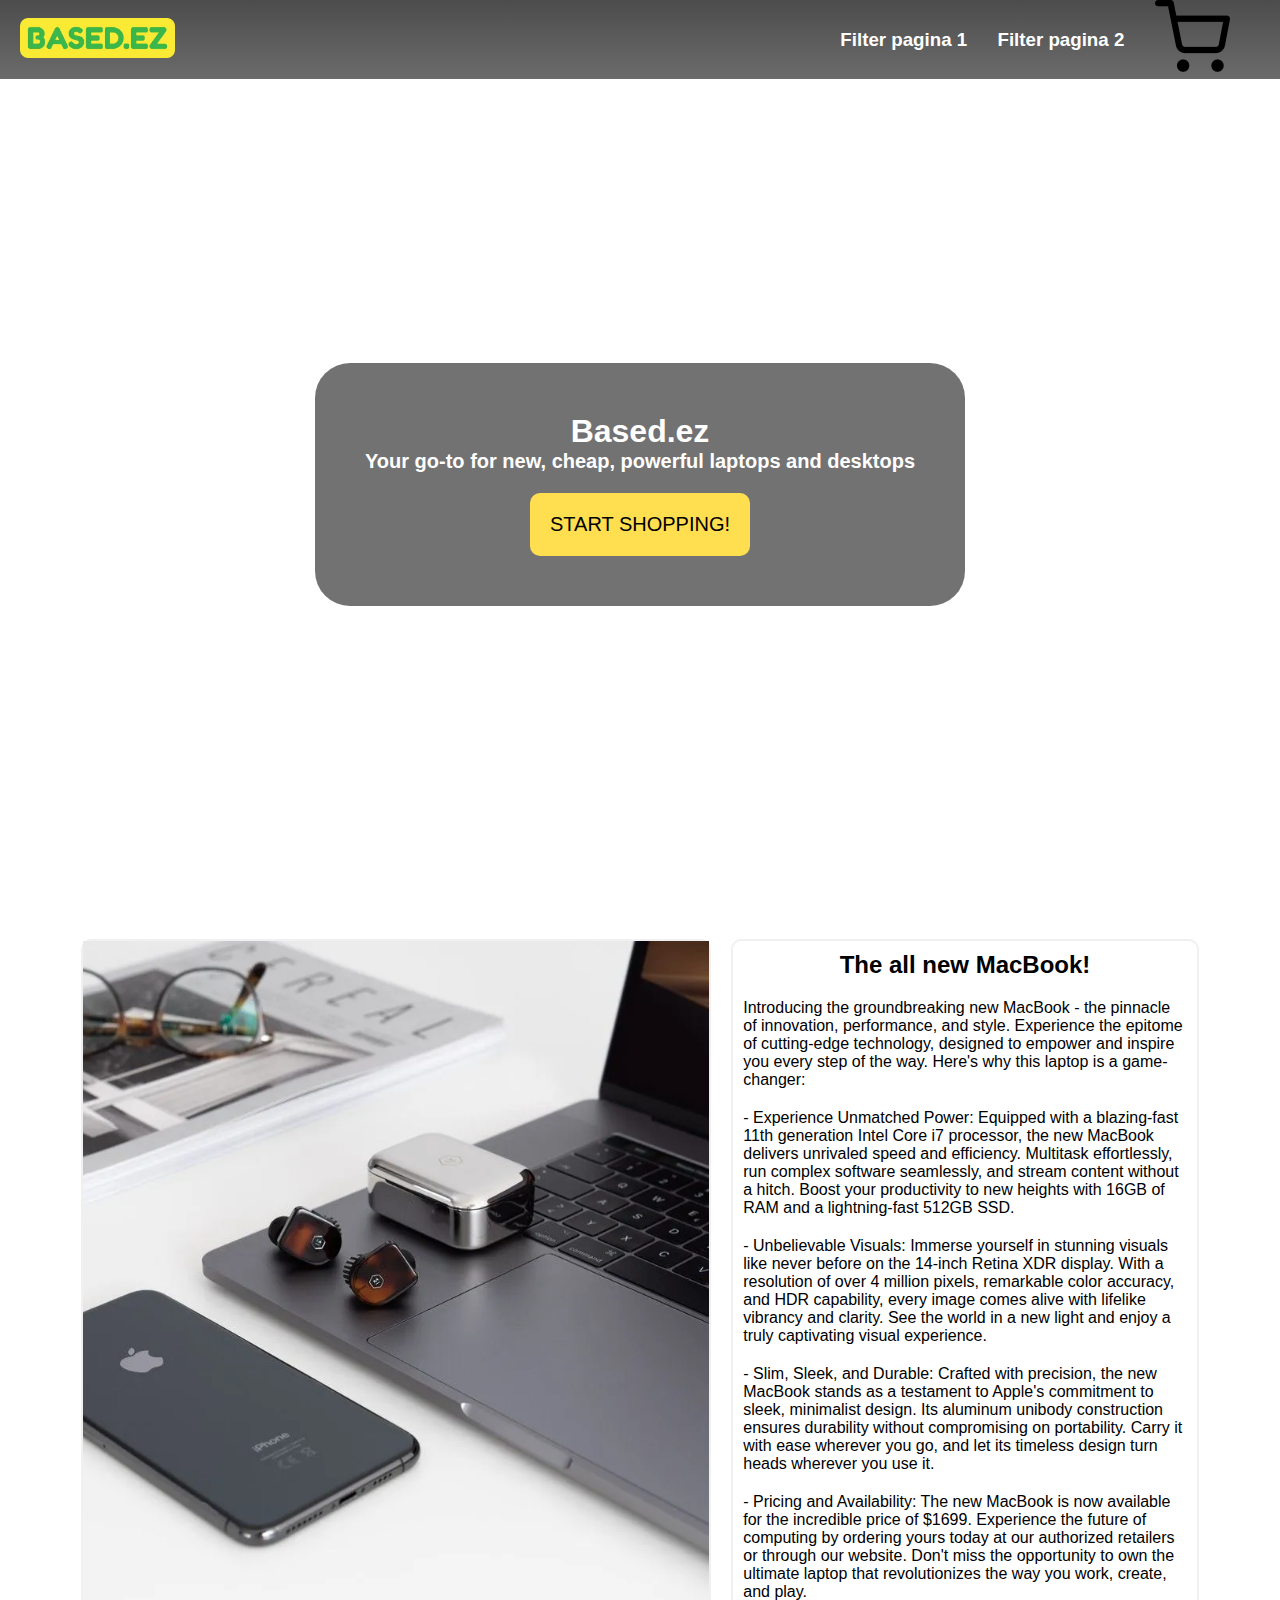
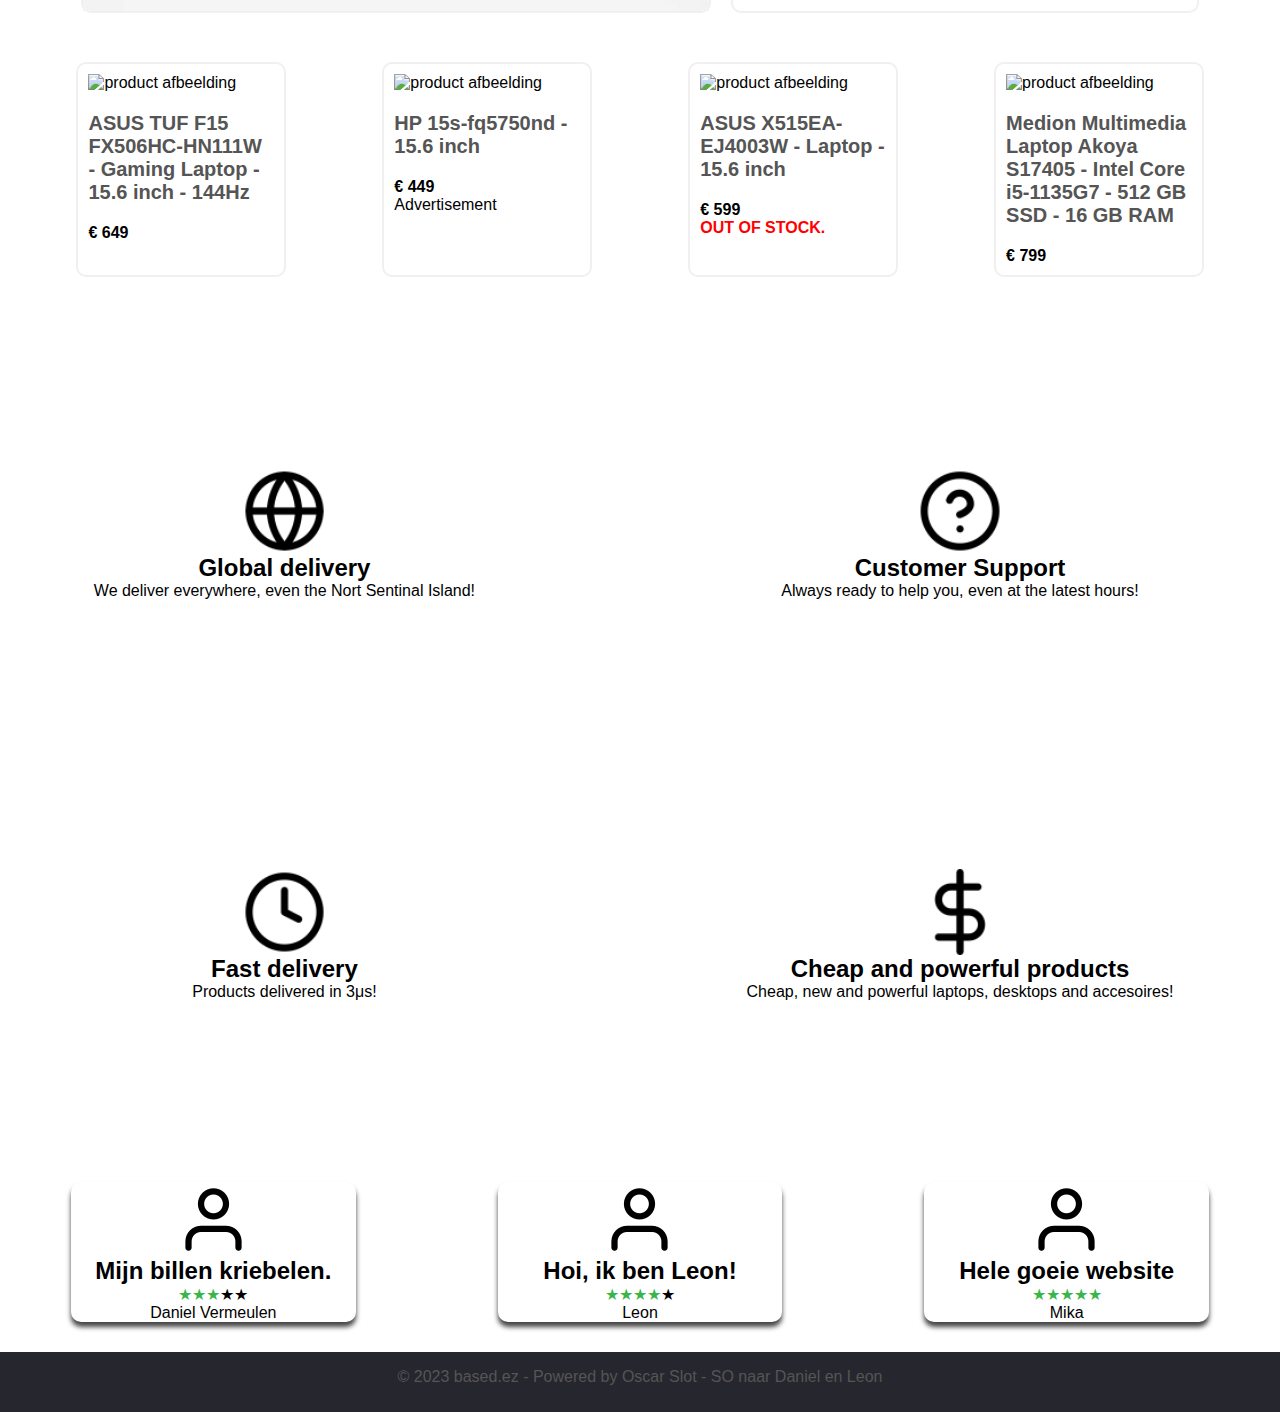
==== commit 260a752c: "fix voor filezilla (voor het grootste gedeelte)" ====
--- a/index.html
+++ b/index.html
@@ -26,20 +26,20 @@
         <div class="full-row display-flex">
             <div class="logo">
                 <a href="#" class="href--nostyle">
-                    <img class="logo--image" src="/static/media/logo.webp" alt="Based.ez logo">
+                    <img class="logo--image" src="static/media/logo.webp" alt="Based.ez logo">
                 </a>
             </div>
             <div class="pages">
-                <a href="/filter1.html" class="href--nostyle">
+                <a href="filter1.html" class="href--nostyle">
                     <h3>Filter pagina 1</h2>
                 </a>
 
-                <a href="/filter2.html" class="href--nostyle">
+                <a href="filter2.html" class="href--nostyle">
                     <h3 class="pages--second">Filter pagina 2</h2>
                 </a>
 
-                <a href="#" class="href--nostyle">
-                    <img class="shoppingcart--icon" src="/static/media/shopping-cart.webp" style="display: inline">
+                <a href="shoppingcart.html" class="href--nostyle">
+                    <img class="shoppingcart--icon" src="static/media/shopping-cart.webp" style="display: inline">
                 </a>
             </div>
         </div>
@@ -64,7 +64,7 @@
     <main>
         <ul class="card--special">
             <li class="card card--img">
-                <img class="special--img" src="/static/media/wp6024797-devices-wallpapers.webp" alt="" loading="lazy">
+                <img class="special--img" src="static/media/wp6024797-devices-wallpapers.webp" alt="" loading="lazy">
             </li>
             <li class="card card--text">
                 <h2>The all new MacBook!</h2>
@@ -97,7 +97,7 @@
 
         <ul class="card--features">
             <li class="card--feature card--feature-one">
-                <img src="/static/media/globe.webp" alt="" class="feature--img" loading="lazy">
+                <img src="static/media/globe.webp" alt="" class="feature--img" loading="lazy">
                 <h2>Global delivery</h2>
                 <p>
                     We deliver everywhere, even the Nort Sentinal Island!
@@ -105,7 +105,7 @@
             </li>
 
             <li class="card--feature card--feature-two">
-                <img src="/static/media/help-circle.webp" alt="" class="feature--img" loading="lazy">
+                <img src="static/media/help-circle.webp" alt="" class="feature--img" loading="lazy">
                 <h2>Customer Support</h2>
                 <p>
                     Always ready to help you, even at the latest hours!
@@ -113,7 +113,7 @@
             </li>
 
             <li class="card--feature card--feature-three">
-                <img src="/static/media/clock.webp" alt="" class="feature--img" loading="lazy">
+                <img src="static/media/clock.webp" alt="" class="feature--img" loading="lazy">
                 <h2>Fast delivery</h2>
                 <p>
                     Products delivered in 3μs!
@@ -121,7 +121,7 @@
             </li>
 
             <li class="card--feature card--feature-four">
-                <img src="/static/media/dollar-sign.webp" alt="" class="feature--img" loading="lazy">
+                <img src="static/media/dollar-sign.webp" alt="" class="feature--img" loading="lazy">
                 <h2>Cheap and powerful products</h2>
                 <p>
                     Cheap, new and powerful laptops, desktops and accesoires!
--- a/static/css/stylesheet.css
+++ b/static/css/stylesheet.css
@@ -1,6 +1,6 @@
 @import url(https://fonts.bunny.net/css?family=fredoka-one:400); /* open source fonts ftw*/
 
-* {
+*, *::before, *::after {
     margin: 0;
     padding: 0;
     box-sizing: border-box;
@@ -77,7 +77,8 @@
 }
 
 .slogan {
-    background-image: url("/static/media/wp6024780-devices-wallpapers.webp");
+    /* fix voor filezilla: gebruik /webhop/static/ inplaats van static/ ***/
+    background-image: url("static/media/wp6024780-devices-wallpapers.webp");
     background-position: center;
     background-repeat: no-repeat;
     background-size: cover;
